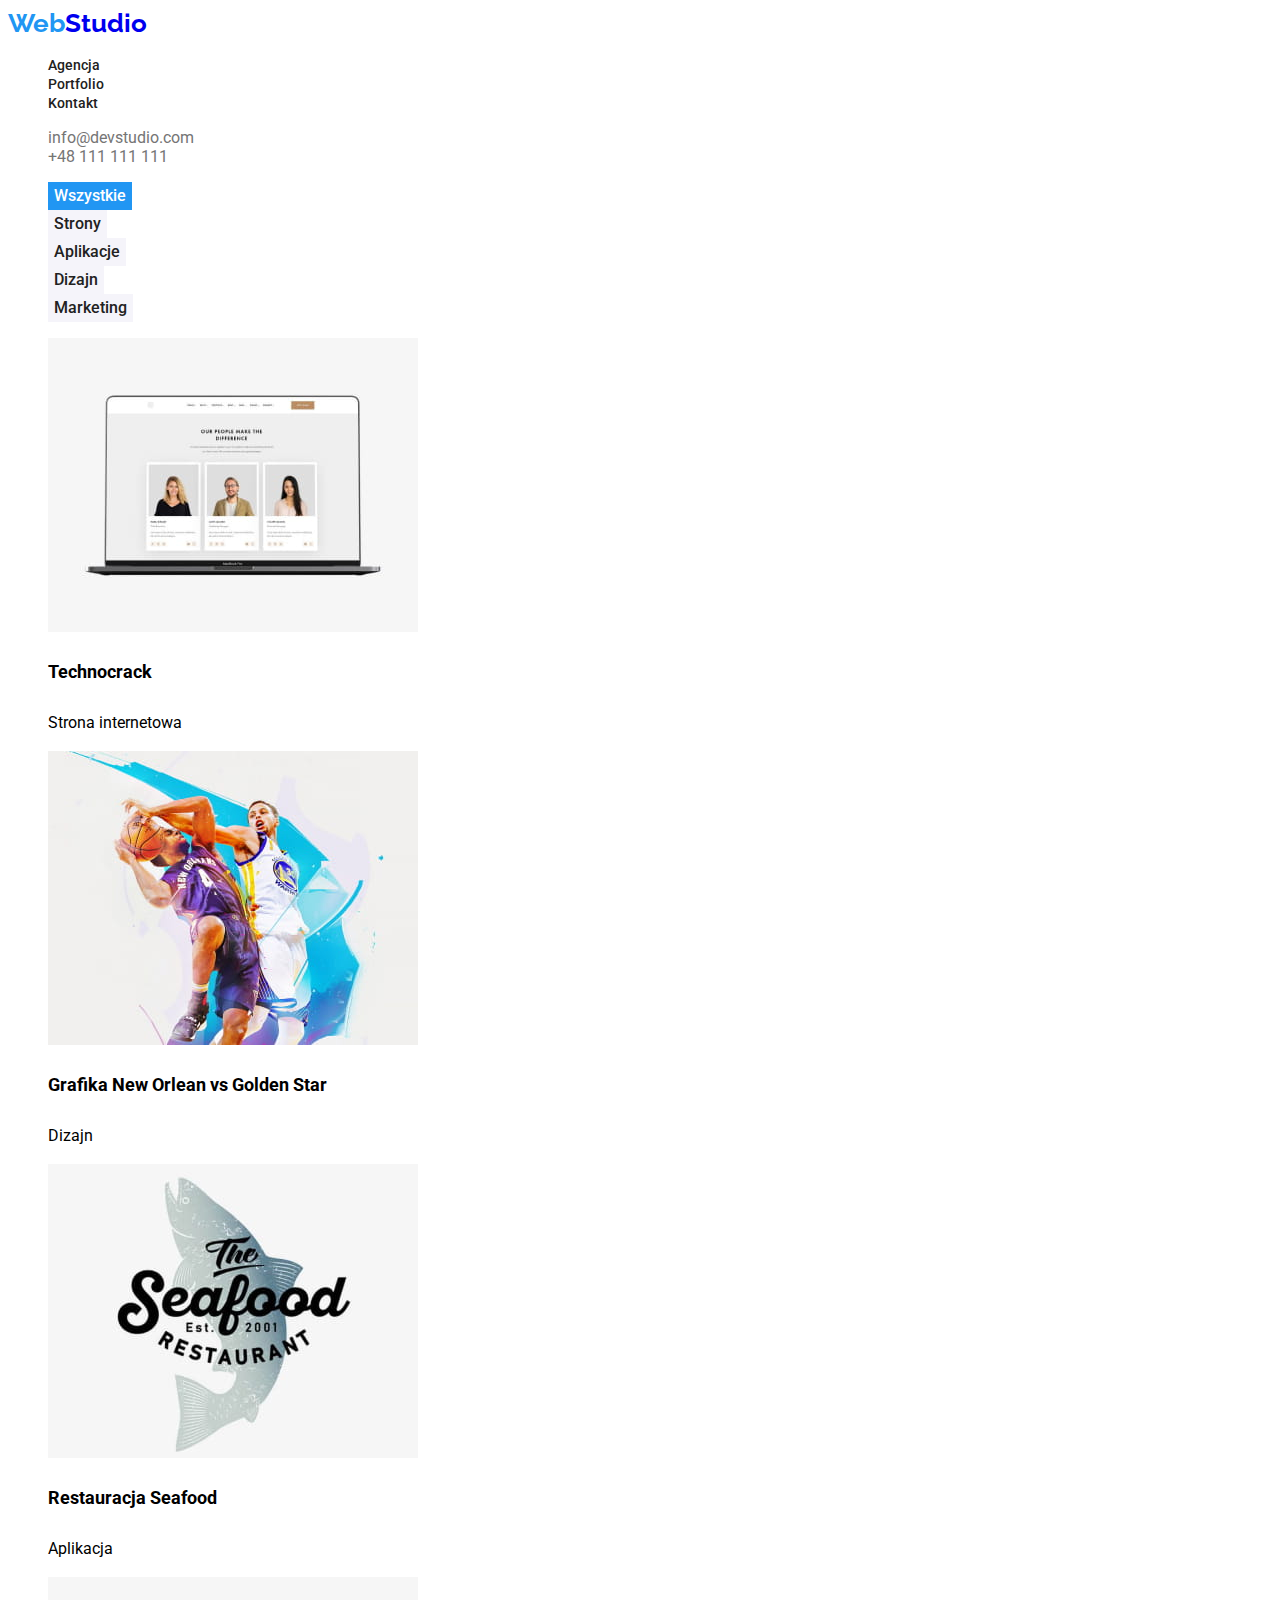
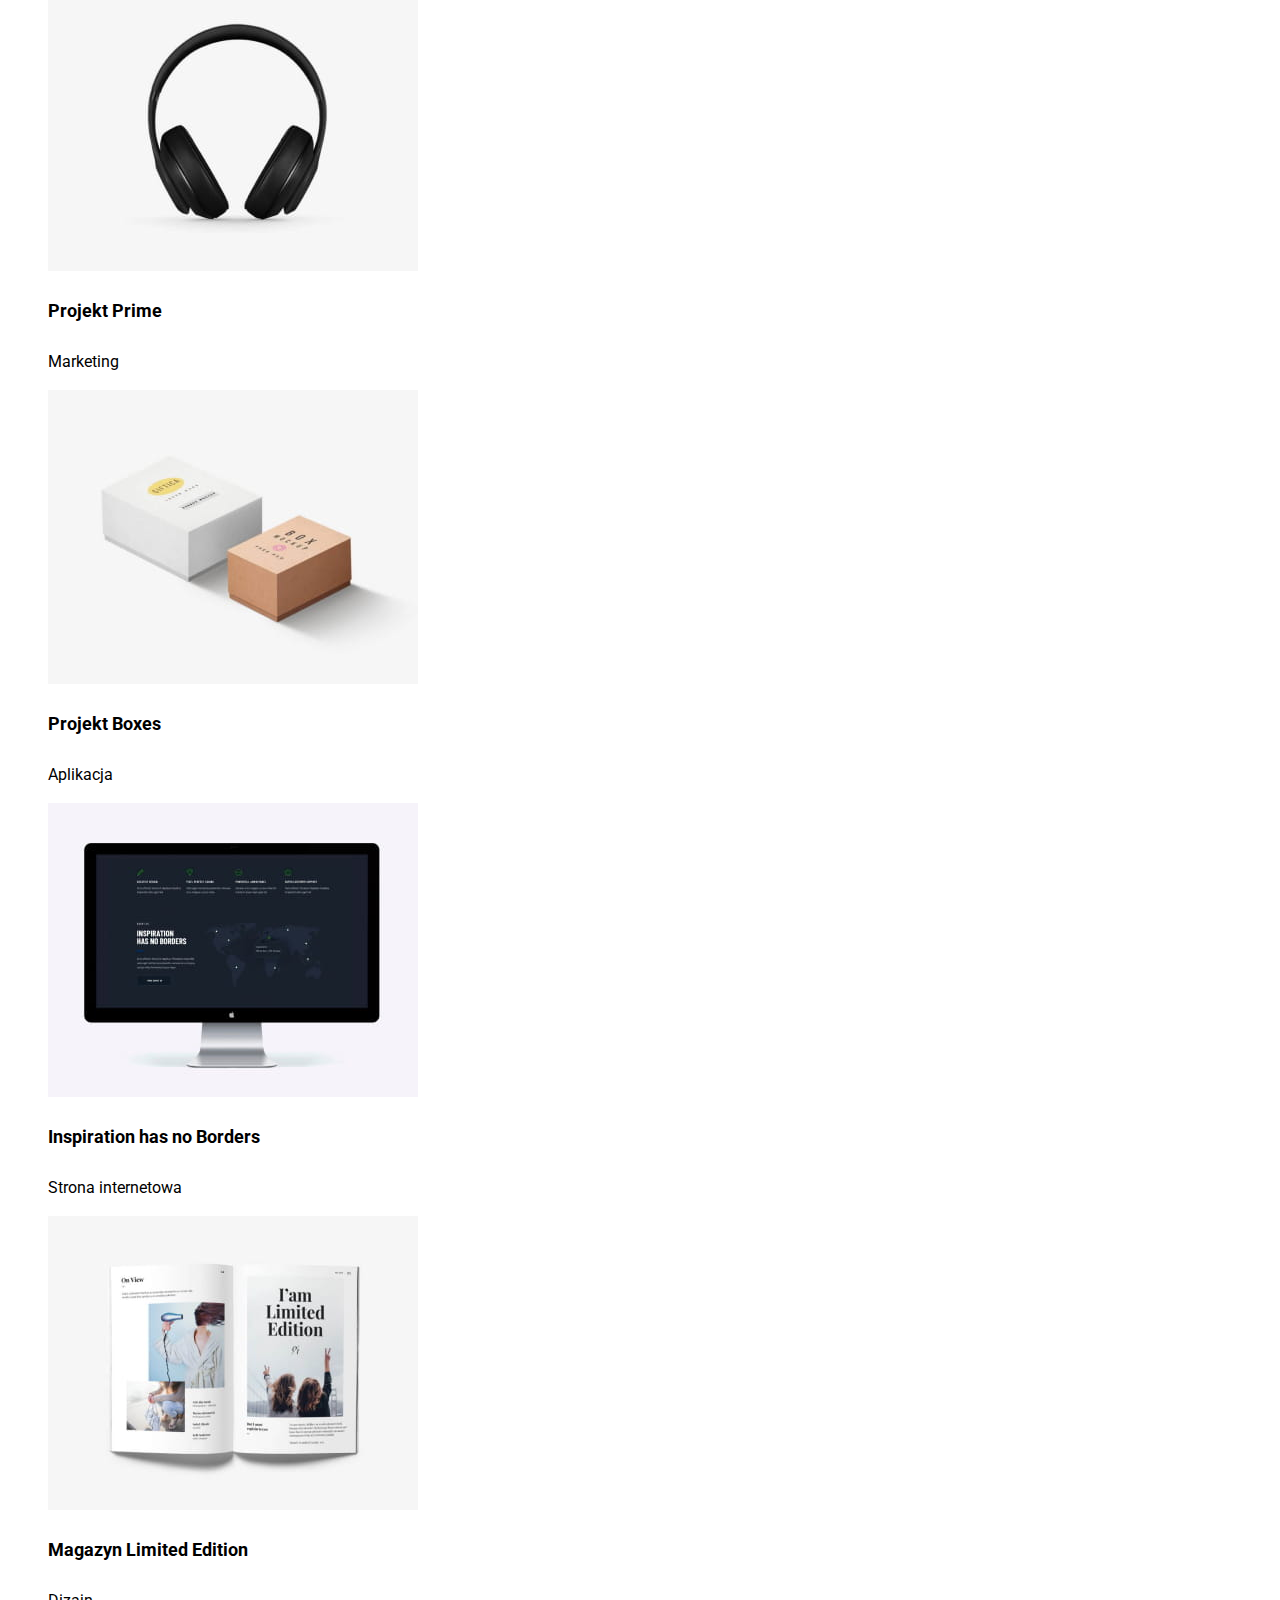
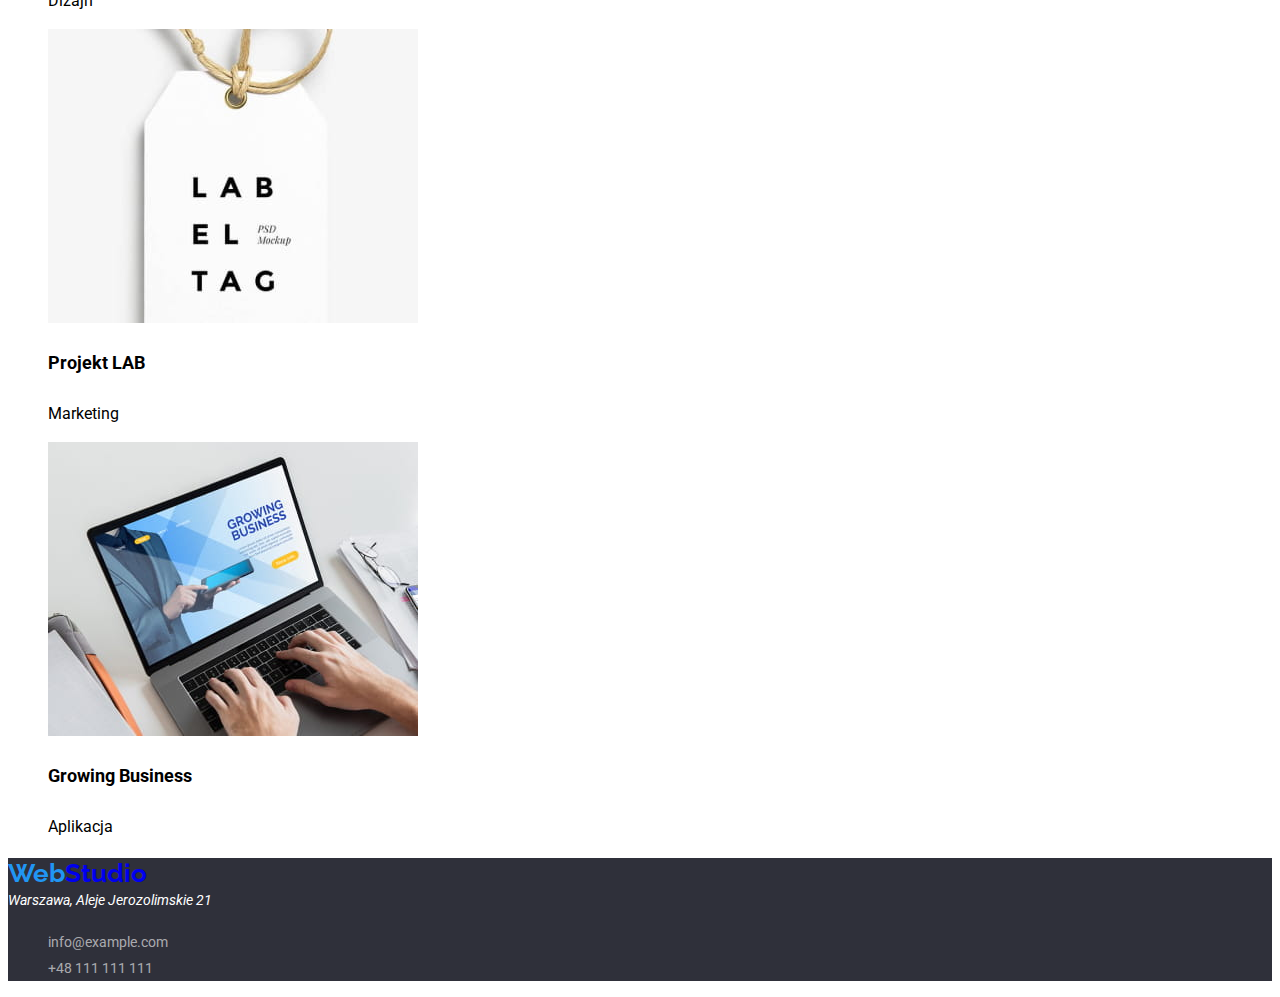
==== portfolio.html @ d5f7d912 "uppdate" ====
<!DOCTYPE html>
<html lang="en">
<head>
    <meta charset="UTF-8">
    <meta http-equiv="X-UA-Compatible" content="IE=edge">
    <meta name="viewport" content="width=device-width, initial-scale=1.0">
    <title>Document</title>
    <link rel="preconnect" href="https://fonts.googleapis.com">
<link rel="preconnect" href="https://fonts.gstatic.com" crossorigin>
<link href="https://fonts.googleapis.com/css2?family=Raleway:wght@700&family=Roboto:wght@400;500;700;900&display=swap" rel="stylesheet">
<link rel="stylesheet" href="./css/styles.css">
</head>
<body>
    <header>
        <a class="webstudio" href="/index.html"><span class="logo">Web</span>Studio</a>
        <nav class="header"> 
            <ul>
                <li><a class="link" href="/index.html">Agencja</a></li>
                <li><a class="link" href="/portfolio.html">Portfolio</a></li> 
                <li><a class="link" href="./Kontakt">Kontakt</a></li>  
                
            </ul>
            </nav>
            <div class="header">
                <ul>
                   <li><a class="contact"  href="mailto:info@devstudio.com">info@devstudio.com</a></li> 
                    <li><a class="contact"  href="tel:+48111111111">+48 111 111 111</a></li>
                </ul>
            </div>
    </header>

    <main><Section>
        <ul>
          <li><button class="button-all" type="button"> Wszystkie</button></li>
          <li><button class="button" type="button">Strony</button></li>
          <li><button class="button" type="button">Aplikacje</button></li>
          <li><button class="button" type="button">Dizajn</button></li>
          <li><button class="button" type="button">Marketing</button></li>
        </ul>
        <div>
            <ul>
            <li><img src="./images/8a.jpg" alt="Technocrack" width="370" height="294"><h3 class="portfolio">Technocrack</h3><h2 class="typ">Strona internetowa</h2></li>
            <li><img src="./images/9a.jpg" alt="Grafika New Orlean vs Golden Stark" width="370" height="294"><h3 class="portfolio">Grafika New Orlean vs Golden Star</h3><h2 class="typ"> Dizajn</h2></li>
            <li><img src="./images/10a.jpg" alt="Restauracja Seafood" width="370" height="294"><h3 class="portfolio">Restauracja Seafood</h3><h2 class="typ"> Aplikacja</h2></li>
            <li><img src="./images/11a.jpg" alt="Projekt Prime" width="370" height="294"><h3 class="portfolio">Projekt Prime</h3><h2 class="typ">Marketing</h2></li>
            <li><img src="./images/12a.jpg" alt="Projekt Boxes" width="370" height="294"><h3 class="portfolio">Projekt Boxes</h3><h2 class="typ">Aplikacja</h2></li>
            <li><img src="./images/13a.jpg" alt="Inspiration has no Borders" width="370" height="294"><h3 class="portfolio">Inspiration has no Borders</h3><h2 class="typ">Strona internetowa</h2></li>
            <li><img src="./images/14a.jpg" alt="Magazyn Limited Edition" width="370" height="294"><h3 class="portfolio">Magazyn Limited Edition</h3><h2 class="typ">Dizajn</h2></li>
            <li><img src="./images/15a.jpg" alt="Projekt LAB" width="370" height="294"><h3 class="portfolio">Projekt LAB</h3><h2 class="typ">Marketing</h2></li>
            <li><img src="./images/16a.jpg" alt="Growing Business" width="370" height="294"><h3 class="portfolio">Growing Business</h3><h2 class="typ">Aplikacja</h2></li></ul>
        </div>
    </Section></main>

  <footer>
      <a class="webstudio" href="/"><span class="logo">Web</span>Studio</a>
      <div ><a class="adress" href="/adress"><address>Warszawa, Aleje Jerozolimskie 21</address></a></div>
          <ul class="footer">
          <li><a class="kontakt_stopka" href="mailto:info@example.com">info@example.com</a></li>
          <li><a class="kontakt_stopka" href="tel:+48111111111">+48 111 111 111</a></li>
          </ul>
  </footer>
</body>
</html>
---- css/styles.css ----
body {
    /* font-family: 'Raleway', sans-serif;*/
    font-family: 'Roboto', sans-serif;
    color: black;
}

.webstudio {
    font-family: 'Raleway', sans-serif;
    font-style: bold;
    font-weight: 700;
    font-size: 26px;
    line-height: 1.19;
}

.logo {
    color: rgba(33, 150, 243, 1);
}

.link {
    color: rgba(33, 33, 33, 1);
}
.link:hover,
.link:focus {
    color: blue;
}
.contact {
    color: rgba(117, 117, 117, 1);
    text-decoration: none;
}

.header .link {
    font-style: normal;
    font-weight: 500;
    font-size: 14px;
    line-height: 1.14;
    color: rgba(33, 33, 33, 1);
}

.header .link:active {
    color: rgba(33, 150, 243, 1);
}

.button-all {
    background-color: rgba(33, 150, 243, 1);
    color: rgba(255, 255, 255, 1);
    font-family: inherit;
    border: none;
    font-style: normal;
    font-weight: 500;
    font-size: 16px;
    line-height: 1.63;
    cursor: pointer;
}

.button {
    background-color: rgba(245, 244, 250, 1);
    color: rgba(33, 33, 33, 1);
    border: none;
    font-family: inherit;
    font-style: normal;
    font-weight: 500;
    font-size: 16px;
    line-height: 1.63;
    cursor: pointer;
}

.portfolio {
    font-style: bold;
    font-weight: 700;
    font-size: 18px;
    line-height: 2;
}

.typ {
    font-style: normal;
    font-weight: 400;
    font-size: 16px;
    line-height: 1.86;
}

.adress {
    font-style: normal;
    font-weight: 400;
    font-size: 14px;
    line-height: 1.71;
    color: rgba(255, 255, 255, 1);
}

.kontakt_stopka {
    color: rgba(255, 255, 255, 0.6);
    font-style: normal;
    font-weight: 400;
    font-size: 14px;
    line-height: 1.86;
  
   
}
footer {
    background-color: rgba(47, 48, 58, 1);
}
ul {list-style-type: none;
}
.mail {
    text-decoration: underline;
}

a:link {
    text-decoration: none;
}

a:visited {
    text-decoration: none;
}

a:hover {
    text-decoration: none;
    color:blue
}

a:active {
    text-decoration: none;
}
.sekcja1{background-color: rgba(47, 48, 58, 1);}

h1{ 
    color: rgba(255, 255, 255, 1);
    font-style: normal;
    font-size: 44px;
    font-weight: 900;
    line-height: 1.36;
}
.zamow{
        background-color: rgba(33, 150, 243, 1);
        color: rgba(255, 255, 255, 1);
        font-family: inherit;
        border: none;
        font-style: normal;
        font-weight: 700;
        font-size: 16px;
        line-height: 1.88;
        cursor: pointer;

}
.lorem{
    color: rgba(33, 33, 33, 1);
    font-size: 14px;
    font-style: normal;
    font-weight: 700;
    line-height: 1.14;
}
.p{
    color: rgba(117, 117, 117, 1);
        font-size: 14px;
        font-style: normal;
        font-weight: 400;
        line-height: 1.71;
}
.opis{
    color: rgba(33, 33, 33, 1);
    font-size: 36px;
    font-style: normal;
    font-weight: 700;
    line-height: 1.16;
}
.sekcja2 {
    background-color: rgba(245, 244, 250, 1);
}
.imie{
    color: rgba(33, 33, 33, 1);
    font-size: 16px;
    font-style: normal;
    font-weight: 500;
    line-height: 1.17;
}
.stanowisko{
    color: rgba(117, 117, 117, 1);
        font-size: 16px;
        font-style: normal;
        font-weight: 400;
        line-height: 1.17;
}
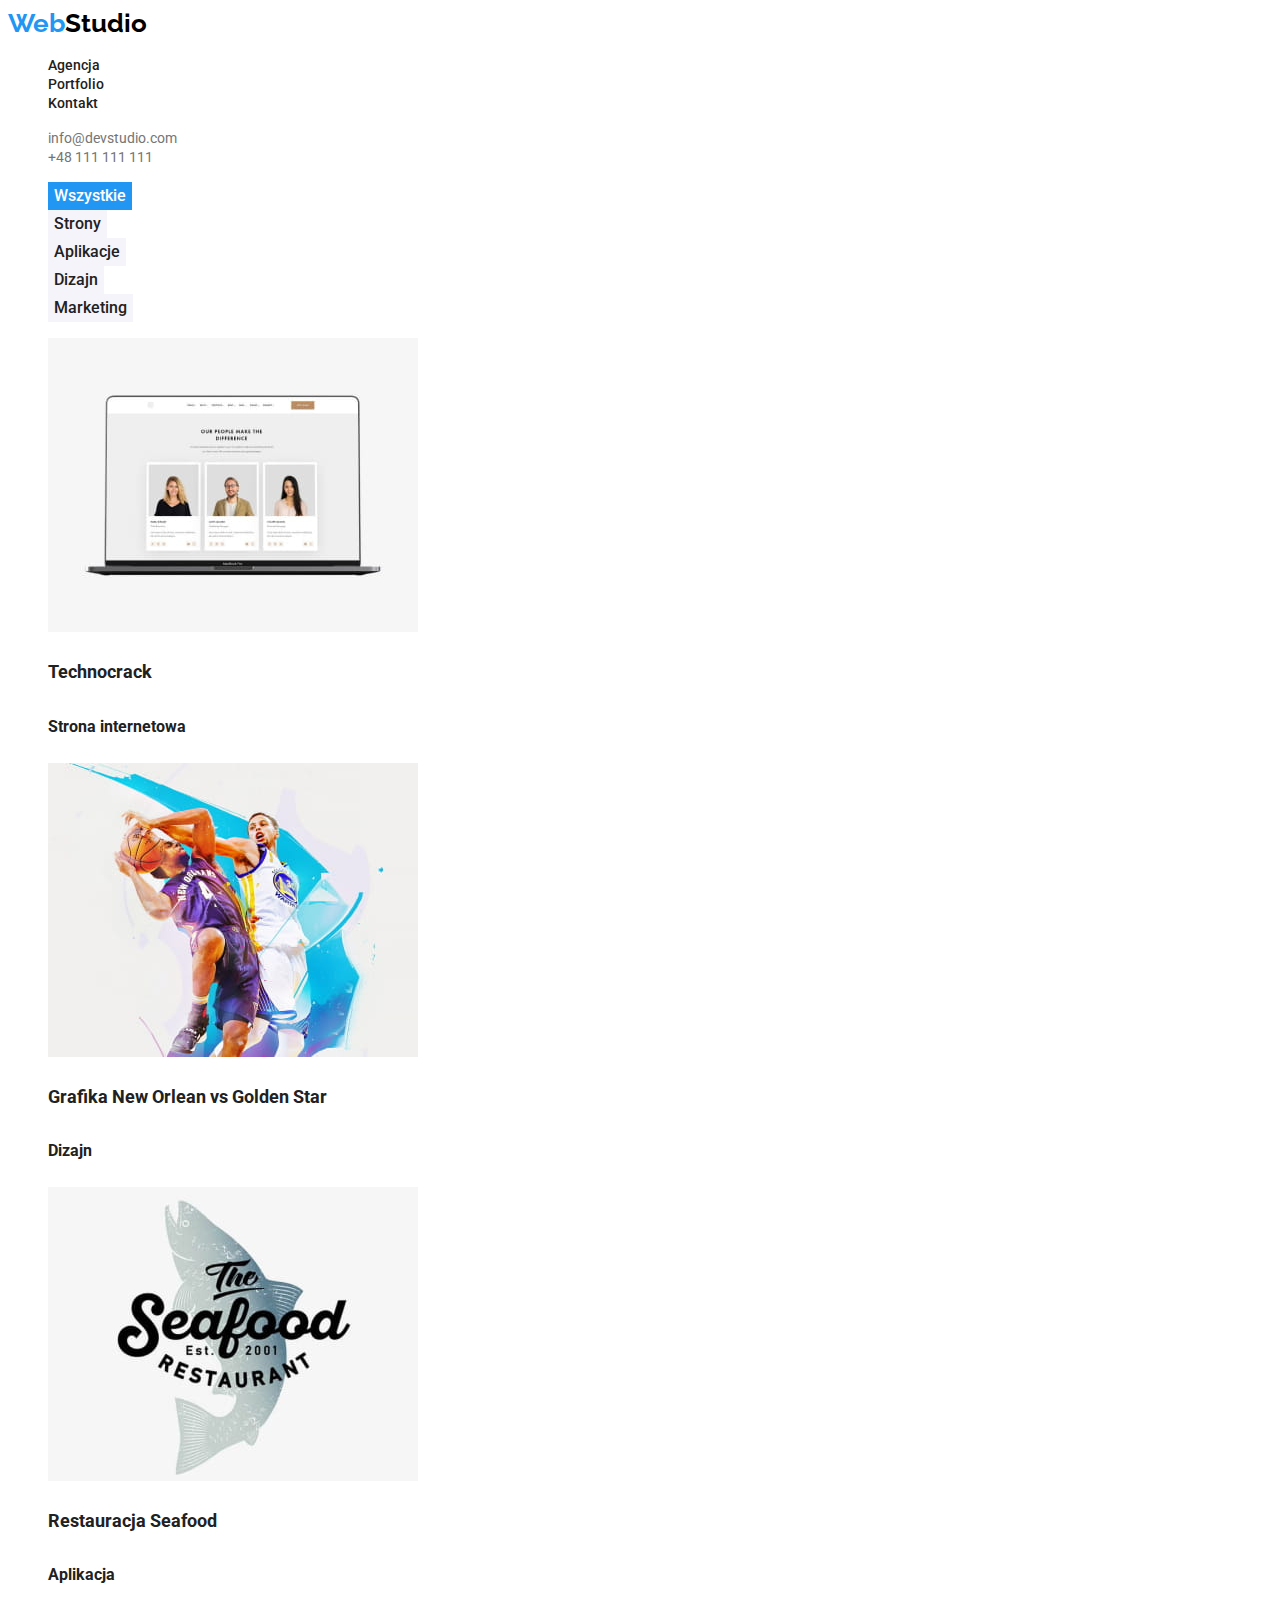
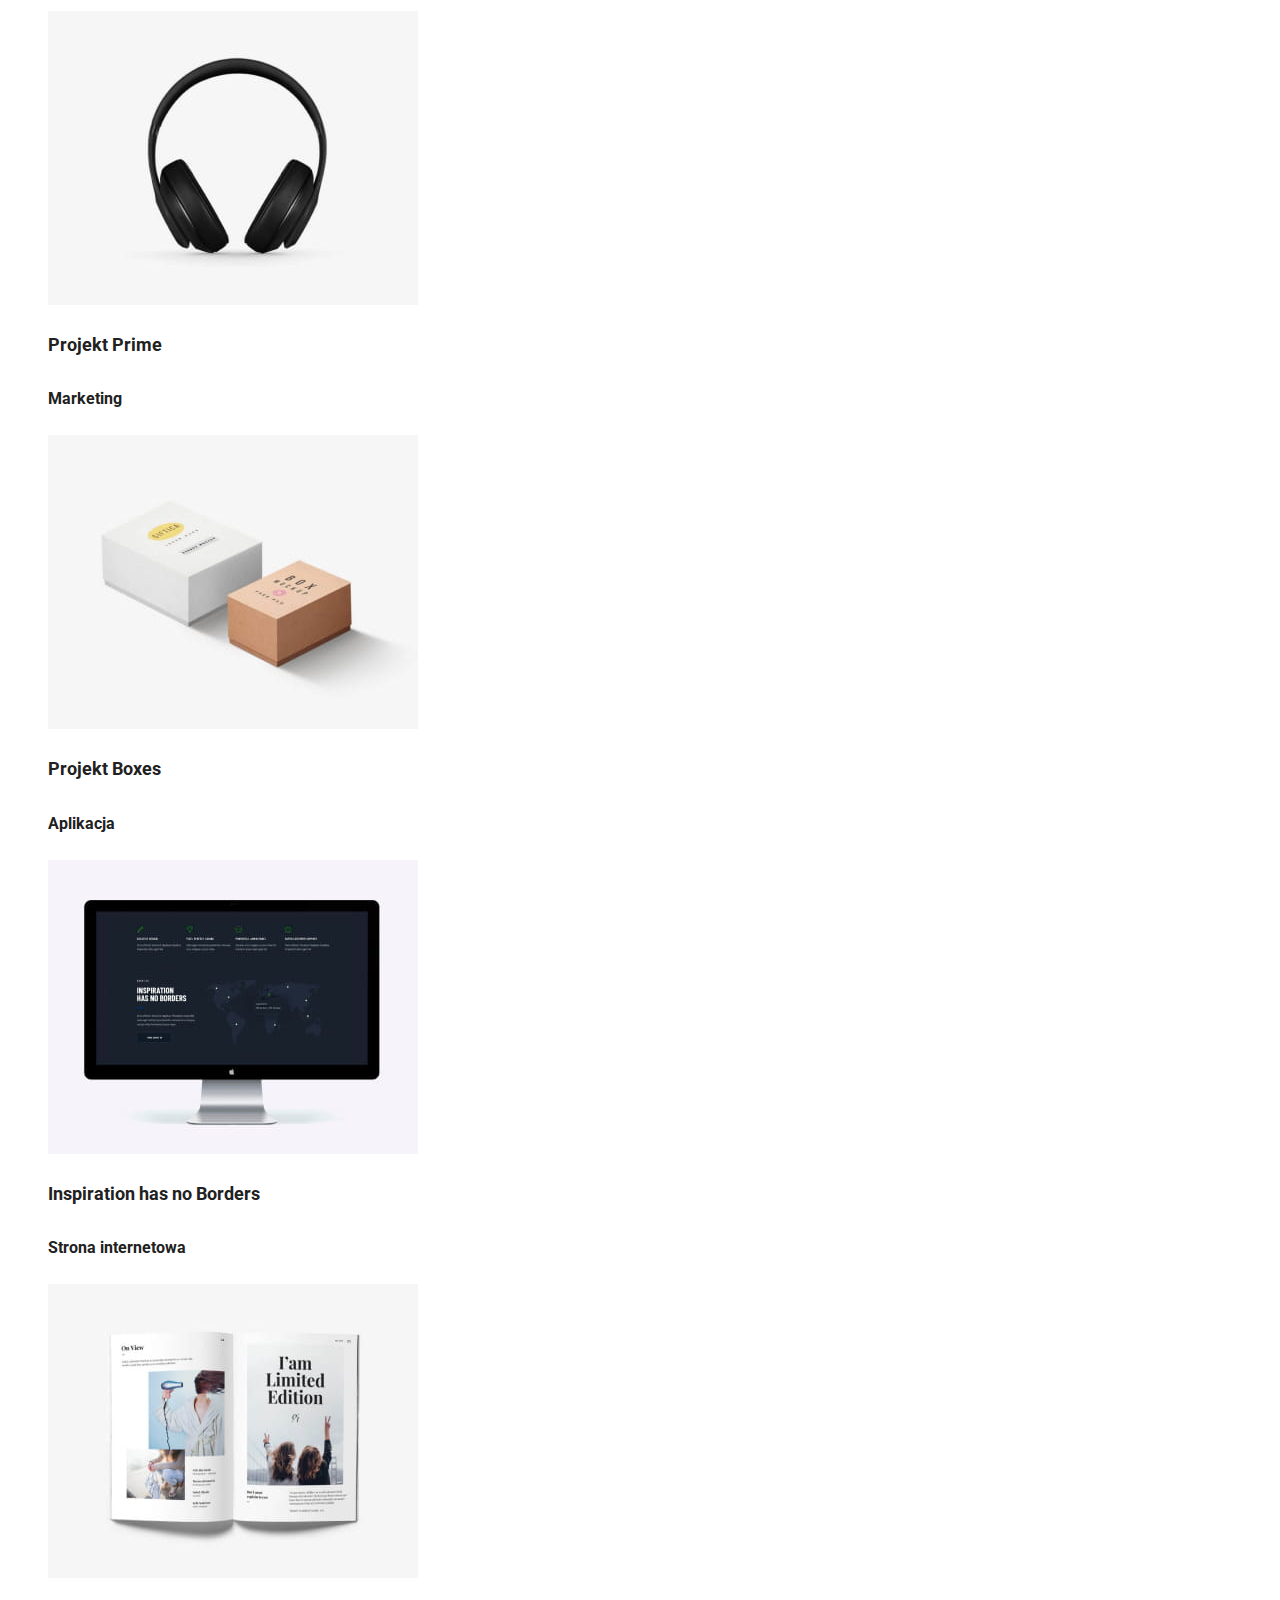
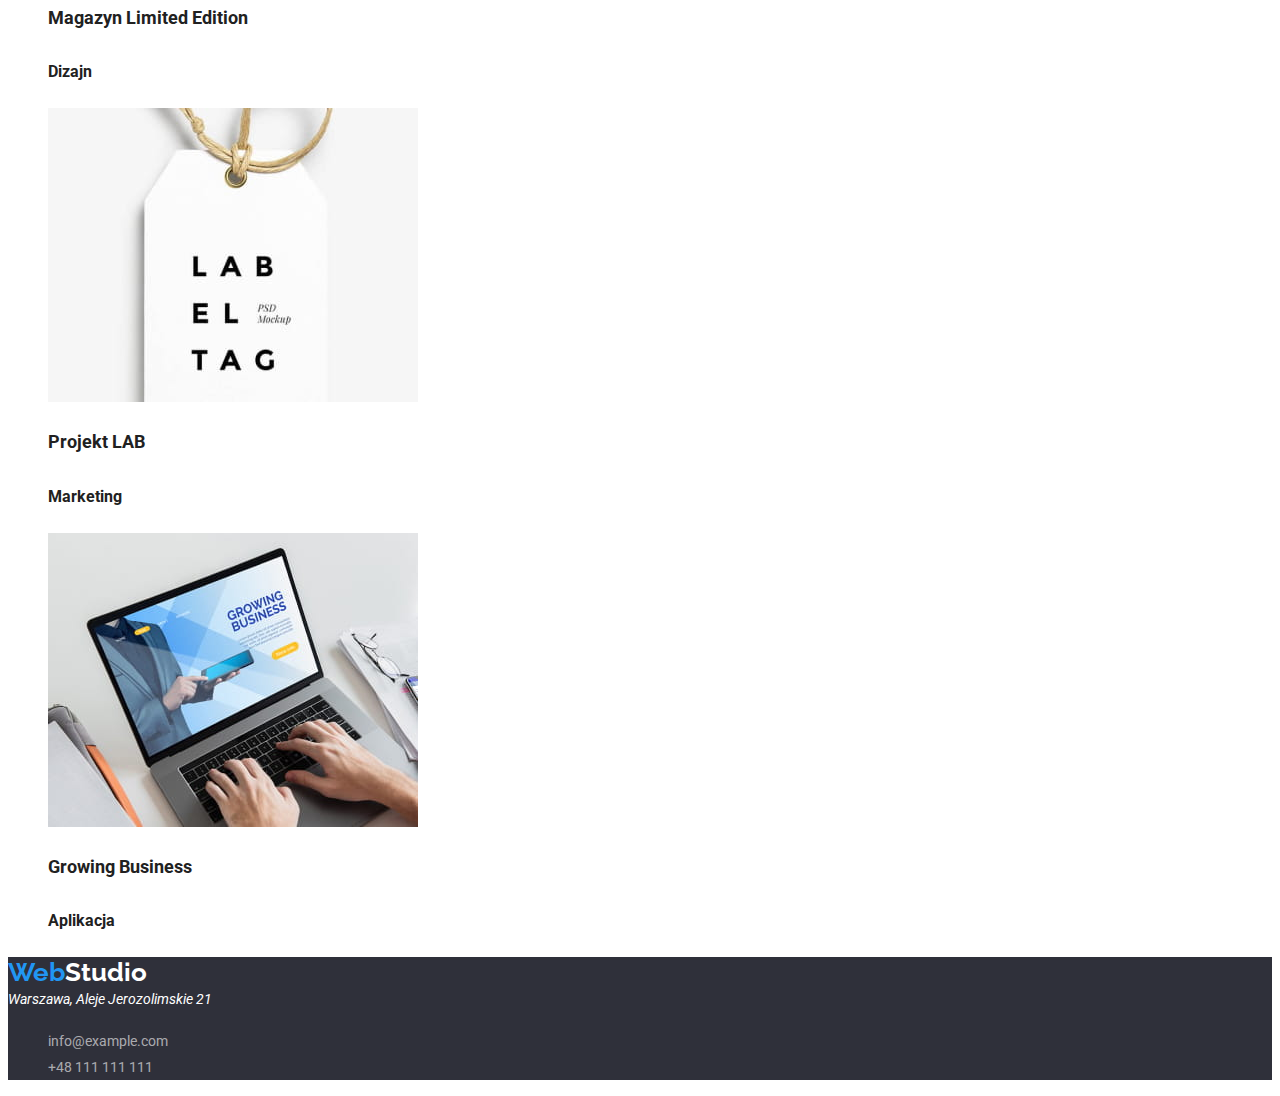
==== commit b3d53128: "uppdate" ====
--- a/portfolio.html
+++ b/portfolio.html
@@ -1,63 +1,162 @@
 <!DOCTYPE html>
 <html lang="en">
-<head>
+  <head>
     <meta charset="UTF-8">
-    <meta http-equiv="X-UA-Compatible" content="IE=edge">
-    <meta name="viewport" content="width=device-width, initial-scale=1.0">
+    <meta http-equiv="X-UA-Compatible" content="IE=edge" >
+    <meta name="viewport" content="width=device-width, initial-scale=1.0" >
     <title>Document</title>
-    <link rel="preconnect" href="https://fonts.googleapis.com">
-<link rel="preconnect" href="https://fonts.gstatic.com" crossorigin>
-<link href="https://fonts.googleapis.com/css2?family=Raleway:wght@700&family=Roboto:wght@400;500;700;900&display=swap" rel="stylesheet">
-<link rel="stylesheet" href="./css/styles.css">
-</head>
-<body>
+    <link rel="preconnect" href="https://fonts.googleapis.com" >
+    <link rel="preconnect" href="https://fonts.gstatic.com" crossorigin >
+    <link
+      href="https://fonts.googleapis.com/css2?family=Raleway:wght@700&family=Roboto:wght@400;500;700;900&display=swap"
+      rel="stylesheet"
+    >
+    <link rel="stylesheet" href="./css/styles.css" >
+  </head>
+  <body>
     <header>
-        <a class="webstudio" href="/index.html"><span class="logo">Web</span>Studio</a>
-        <nav class="header"> 
-            <ul>
-                <li><a class="link" href="/index.html">Agencja</a></li>
-                <li><a class="link" href="/portfolio.html">Portfolio</a></li> 
-                <li><a class="link" href="./Kontakt">Kontakt</a></li>  
-                
-            </ul>
-            </nav>
-            <div class="header">
-                <ul>
-                   <li><a class="contact"  href="mailto:info@devstudio.com">info@devstudio.com</a></li> 
-                    <li><a class="contact"  href="tel:+48111111111">+48 111 111 111</a></li>
-                </ul>
-            </div>
+   <a class="webstudio" href="./index.html."><span class="logo">Web</span><span class="logo2">Studio</span></a>
+      <nav class="header">
+        <ul class=" list">
+          <li><a class="link" href="./index.html">Agencja</a></li>
+          <li><a class="link" href="./portfolio.html">Portfolio</a></li>
+          <li><a class="link" href="./Kontakt">Kontakt</a></li>
+        </ul>
+      </nav>
+      <div class="header">
+        <ul class=" list">
+          <li>
+            <a class="contact" href="mailto:info@devstudio.com"
+              >info@devstudio.com</a
+            >
+          </li>
+          <li>
+            <a class="contact" href="tel:+48111111111">+48 111 111 111</a>
+          </li>
+        </ul>
+      </div>
     </header>
 
-    <main><Section>
-        <ul>
-          <li><button class="button-all" type="button"> Wszystkie</button></li>
+    <main>
+      <section>
+        <ul class=" list">
+          <li><button class="button-all" type="button">Wszystkie</button></li>
           <li><button class="button" type="button">Strony</button></li>
           <li><button class="button" type="button">Aplikacje</button></li>
           <li><button class="button" type="button">Dizajn</button></li>
           <li><button class="button" type="button">Marketing</button></li>
         </ul>
         <div>
-            <ul>
-            <li><img src="./images/8a.jpg" alt="Technocrack" width="370" height="294"><h3 class="portfolio">Technocrack</h3><h2 class="typ">Strona internetowa</h2></li>
-            <li><img src="./images/9a.jpg" alt="Grafika New Orlean vs Golden Stark" width="370" height="294"><h3 class="portfolio">Grafika New Orlean vs Golden Star</h3><h2 class="typ"> Dizajn</h2></li>
-            <li><img src="./images/10a.jpg" alt="Restauracja Seafood" width="370" height="294"><h3 class="portfolio">Restauracja Seafood</h3><h2 class="typ"> Aplikacja</h2></li>
-            <li><img src="./images/11a.jpg" alt="Projekt Prime" width="370" height="294"><h3 class="portfolio">Projekt Prime</h3><h2 class="typ">Marketing</h2></li>
-            <li><img src="./images/12a.jpg" alt="Projekt Boxes" width="370" height="294"><h3 class="portfolio">Projekt Boxes</h3><h2 class="typ">Aplikacja</h2></li>
-            <li><img src="./images/13a.jpg" alt="Inspiration has no Borders" width="370" height="294"><h3 class="portfolio">Inspiration has no Borders</h3><h2 class="typ">Strona internetowa</h2></li>
-            <li><img src="./images/14a.jpg" alt="Magazyn Limited Edition" width="370" height="294"><h3 class="portfolio">Magazyn Limited Edition</h3><h2 class="typ">Dizajn</h2></li>
-            <li><img src="./images/15a.jpg" alt="Projekt LAB" width="370" height="294"><h3 class="portfolio">Projekt LAB</h3><h2 class="typ">Marketing</h2></li>
-            <li><img src="./images/16a.jpg" alt="Growing Business" width="370" height="294"><h3 class="portfolio">Growing Business</h3><h2 class="typ">Aplikacja</h2></li></ul>
+          <ul class=" list">
+            <li>
+              <img
+                src="./images/8a.jpg"
+                alt="Technocrack"
+                width="370"
+                height="294"
+              >
+              <h3 class="portfolio">Technocrack</h3>
+              <h4 class="typ">Strona internetowa</h4>
+            </li>
+            <li>
+              <img
+                src="./images/9a.jpg"
+                alt="Grafika New Orlean vs Golden Stark"
+                width="370"
+                height="294"
+              >
+              <h3 class="portfolio">Grafika New Orlean vs Golden Star</h3>
+              <h4 class="typ">Dizajn</h4>
+            </li>
+            <li>
+              <img
+                src="./images/10a.jpg"
+                alt="Restauracja Seafood"
+                width="370"
+                height="294"
+              >
+              <h3 class="portfolio">Restauracja Seafood</h3>
+              <h4 class="typ">Aplikacja</h4>
+            </li>
+            <li>
+              <img
+                src="./images/11a.jpg"
+                alt="Projekt Prime"
+                width="370"
+                height="294"
+              >
+              <h3 class="portfolio">Projekt Prime</h3>
+              <h4 class="typ">Marketing</h4>
+            </li>
+            <li>
+              <img
+                src="./images/12a.jpg"
+                alt="Projekt Boxes"
+                width="370"
+                height="294"
+              >
+              <h3 class="portfolio">Projekt Boxes</h3>
+              <h4 class="typ">Aplikacja</h4>
+            </li>
+            <li>
+              <img
+                src="./images/13a.jpg"
+                alt="Inspiration has no Borders"
+                width="370"
+                height="294"
+              >
+              <h3 class="portfolio">Inspiration has no Borders</h3>
+              <h4 class="typ">Strona internetowa</h4>
+            </li>
+            <li>
+              <img
+                src="./images/14a.jpg"
+                alt="Magazyn Limited Edition"
+                width="370"
+                height="294"
+              >
+              <h3 class="portfolio">Magazyn Limited Edition</h3>
+              <h4 class="typ">Dizajn</h4>
+            </li>
+            <li>
+              <img
+                src="./images/15a.jpg"
+                alt="Projekt LAB"
+                width="370"
+                height="294"
+              >
+              <h3 class="portfolio">Projekt LAB</h3>
+              <h4 class="typ">Marketing</h4>
+            </li>
+            <li>
+              <img
+                src="./images/16a.jpg"
+                alt="Growing Business"
+                width="370"
+                height="294"
+              >
+              <h3 class="portfolio">Growing Business</h3>
+              <h4 class="typ">Aplikacja</h4>
+            </li>
+          </ul>
         </div>
-    </Section></main>
+      </section>
+    </main>
 
-  <footer>
-      <a class="webstudio" href="/"><span class="logo">Web</span>Studio</a>
-      <div ><a class="adress" href="/adress"><address>Warszawa, Aleje Jerozolimskie 21</address></a></div>
-          <ul class="footer">
-          <li><a class="kontakt_stopka" href="mailto:info@example.com">info@example.com</a></li>
-          <li><a class="kontakt_stopka" href="tel:+48111111111">+48 111 111 111</a></li>
-          </ul>
-  </footer>
-</body>
-</html>+    <footer class="down_footer">
+      <a class="webstudio" href="/"><span class="logo">Web</span><span class="logo3">Studio</span></a>
+      <address class="adress">Warszawa, Aleje Jerozolimskie 21</address>
+        
+      <ul class=" list">
+        <li>
+          <a class="kontakt_stopka" href="mailto:info@example.com"
+            >info@example.com</a
+          >
+        </li>
+        <li>
+          <a class="kontakt_stopka" href="tel:+48111111111">+48 111 111 111</a>
+        </li>
+      </ul>
+    </footer>
+  </body>
+</html>
--- a/css/styles.css
+++ b/css/styles.css
@@ -1,12 +1,11 @@
 body {
     /* font-family: 'Raleway', sans-serif;*/
     font-family: 'Roboto', sans-serif;
-    color: black;
+    color: #212121;
 }
 
 .webstudio {
     font-family: 'Raleway', sans-serif;
-    font-style: bold;
     font-weight: 700;
     font-size: 26px;
     line-height: 1.19;
@@ -15,6 +14,11 @@
 .logo {
     color: rgba(33, 150, 243, 1);
 }
+.logo2{ color:rgba(0, 0, 0, 1);
+}
+.logo3 {
+  color:  rgba(255, 255, 255, 1); 
+}
 
 .link {
     color: rgba(33, 33, 33, 1);
@@ -24,12 +28,12 @@
     color: blue;
 }
 .contact {
+    font-size: 14px;
     color: rgba(117, 117, 117, 1);
     text-decoration: none;
 }
 
 .header .link {
-    font-style: normal;
     font-weight: 500;
     font-size: 14px;
     line-height: 1.14;
@@ -45,7 +49,6 @@
     color: rgba(255, 255, 255, 1);
     font-family: inherit;
     border: none;
-    font-style: normal;
     font-weight: 500;
     font-size: 16px;
     line-height: 1.63;
@@ -57,7 +60,6 @@
     color: rgba(33, 33, 33, 1);
     border: none;
     font-family: inherit;
-    font-style: normal;
     font-weight: 500;
     font-size: 16px;
     line-height: 1.63;
@@ -65,22 +67,16 @@
 }
 
 .portfolio {
-    font-style: bold;
-    font-weight: 700;
     font-size: 18px;
     line-height: 2;
 }
 
 .typ {
-    font-style: normal;
-    font-weight: 400;
     font-size: 16px;
     line-height: 1.86;
 }
 
 .adress {
-    font-style: normal;
-    font-weight: 400;
     font-size: 14px;
     line-height: 1.71;
     color: rgba(255, 255, 255, 1);
@@ -88,17 +84,75 @@
 
 .kontakt_stopka {
     color: rgba(255, 255, 255, 0.6);
-    font-style: normal;
-    font-weight: 400;
     font-size: 14px;
     line-height: 1.86;
-  
-   
-}
-footer {
+}
+.logo:active,
+.logo2:active,
+.logo3:active {
+    color: #2196F3;
+}
+
+.logo:hover,
+.logo2:hover,
+.logo3:hover,
+.logo:focus,
+.logo2:focus,
+.logo3:focus {
+    color: #2196F3;
+}
+
+.header .link:active {
+    color: #2196F3;
+}
+
+.header .link:hover,
+.header .link:focus {
+    color: #2196F3;
+}
+
+.header .contact:active {
+    color: #2196F3;
+}
+
+.header .contact:focus,
+.header .contact:hover {
+    color: #2196F3;
+}
+
+.adress:active,
+.adress:hover,
+.adress:focus {
+    color: #2196F3;
+}
+
+.kontakt_stopka:active {
+    color: #2196F3;
+}
+
+.kontakt_stopka:hover,
+.kontakt_stopka:focus {
+    color: #2196F3;
+}
+
+.buton:active {
+    color: #FFFFFF;
+    background-color: #2196F3;
+}
+
+.button:hover,
+.button:focus {
+    color: #FFFFFF;
+    background-color: #2196F3;
+}
+
+.order:active {
+    color: #2196F3;
+}
+.down_footer{
     background-color: rgba(47, 48, 58, 1);
 }
-ul {list-style-type: none;
+.list{list-style-type: none;
 }
 .mail {
     text-decoration: underline;
@@ -124,17 +178,15 @@
 
 h1{ 
     color: rgba(255, 255, 255, 1);
-    font-style: normal;
     font-size: 44px;
     font-weight: 900;
     line-height: 1.36;
 }
-.zamow{
+.order{
         background-color: rgba(33, 150, 243, 1);
         color: rgba(255, 255, 255, 1);
         font-family: inherit;
         border: none;
-        font-style: normal;
         font-weight: 700;
         font-size: 16px;
         line-height: 1.88;
@@ -144,38 +196,29 @@
 .lorem{
     color: rgba(33, 33, 33, 1);
     font-size: 14px;
-    font-style: normal;
-    font-weight: 700;
     line-height: 1.14;
 }
-.p{
+.text{
     color: rgba(117, 117, 117, 1);
         font-size: 14px;
-        font-style: normal;
-        font-weight: 400;
         line-height: 1.71;
 }
-.opis{
+.description{
     color: rgba(33, 33, 33, 1);
     font-size: 36px;
-    font-style: normal;
-    font-weight: 700;
     line-height: 1.16;
 }
 .sekcja2 {
     background-color: rgba(245, 244, 250, 1);
 }
-.imie{
-    color: rgba(33, 33, 33, 1);
-    font-size: 16px;
-    font-style: normal;
+.name{
+    color: rgba(33, 33, 33, 1);
+    font-size: 16px;
     font-weight: 500;
     line-height: 1.17;
 }
-.stanowisko{
+.position{
     color: rgba(117, 117, 117, 1);
         font-size: 16px;
-        font-style: normal;
-        font-weight: 400;
         line-height: 1.17;
 }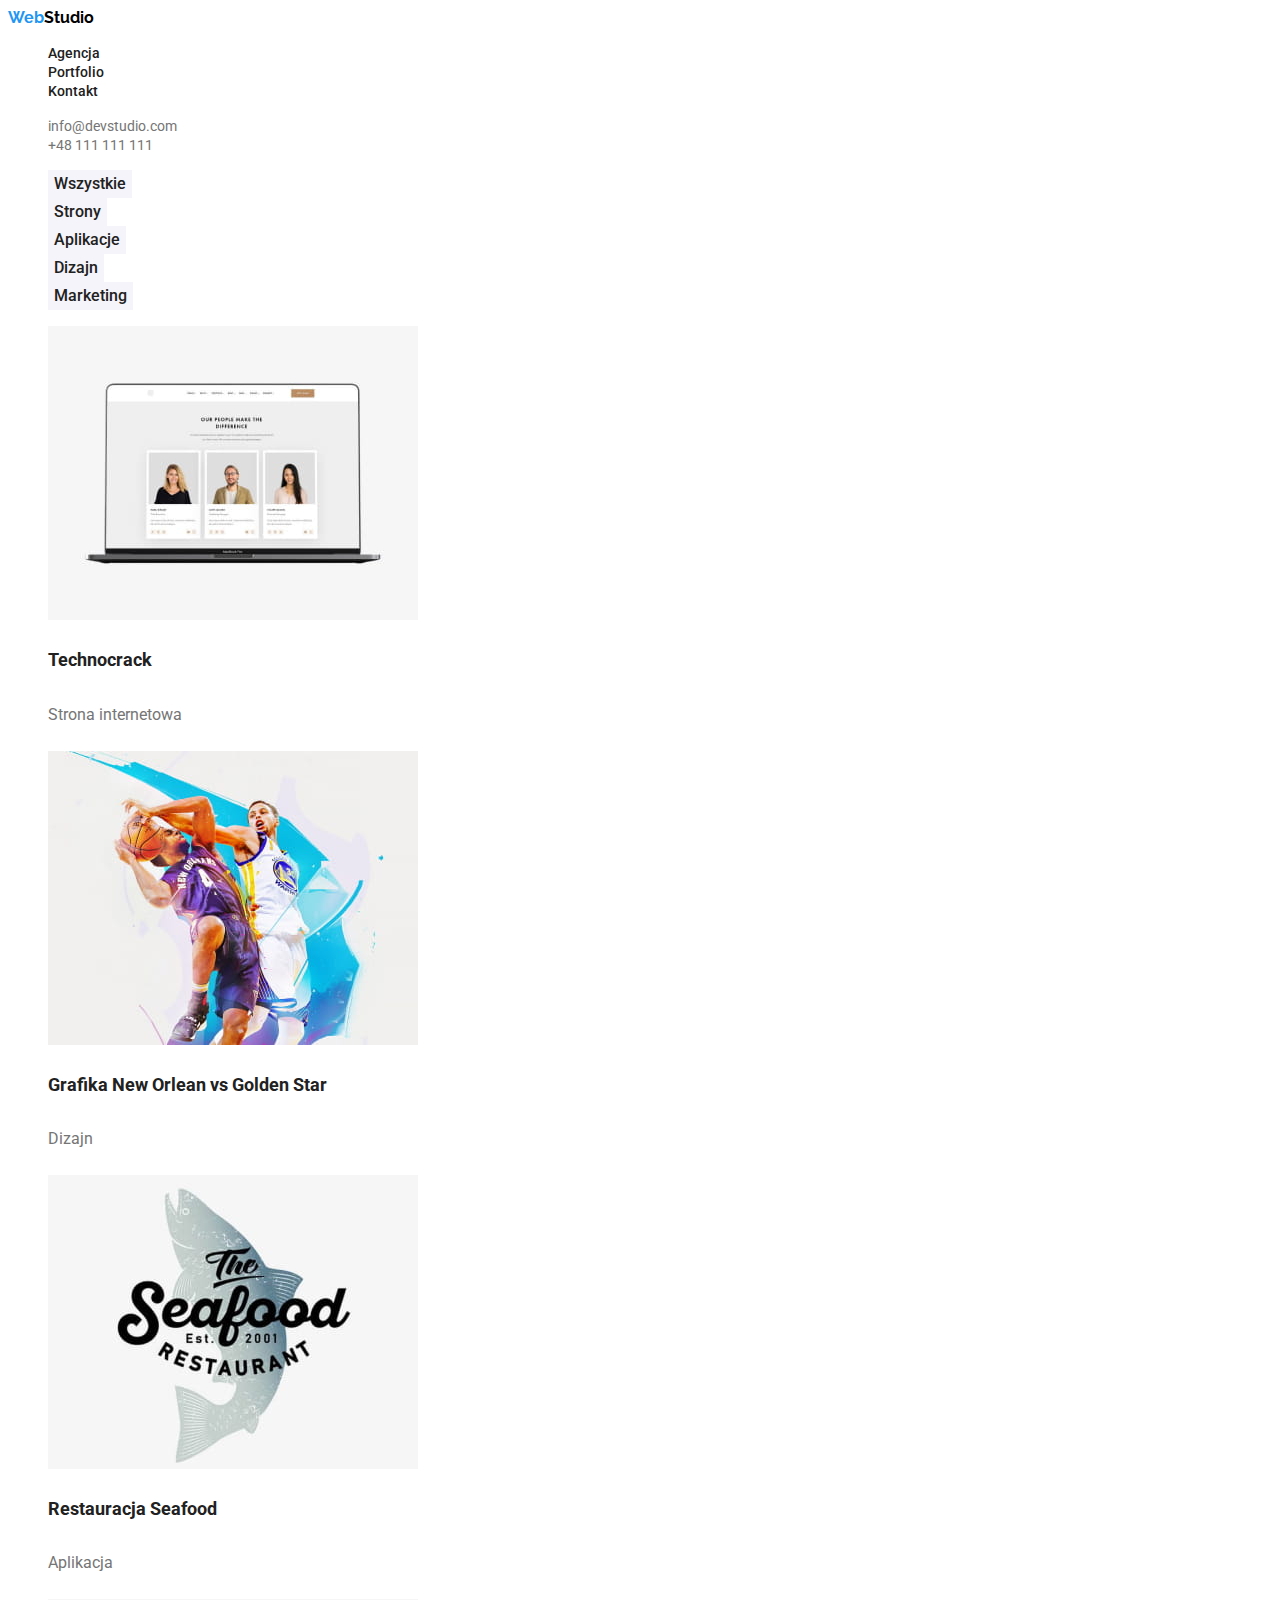
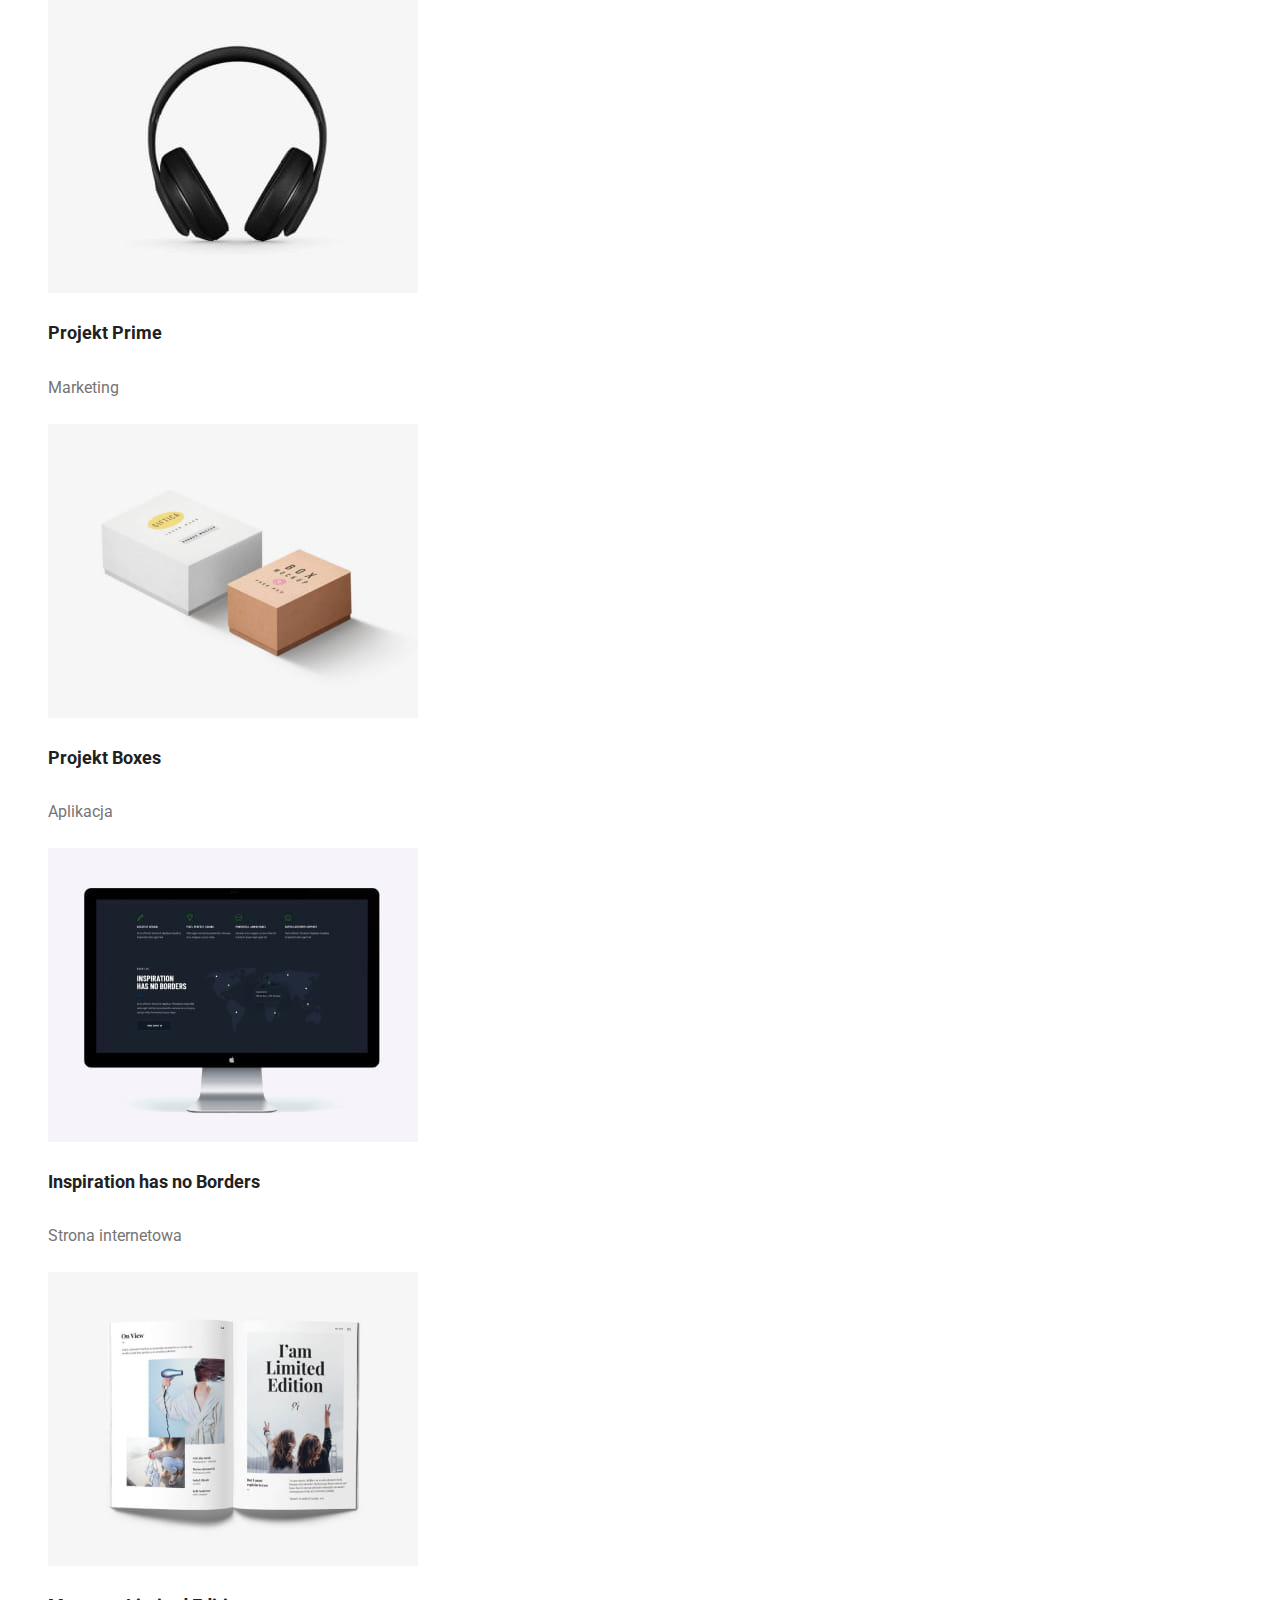
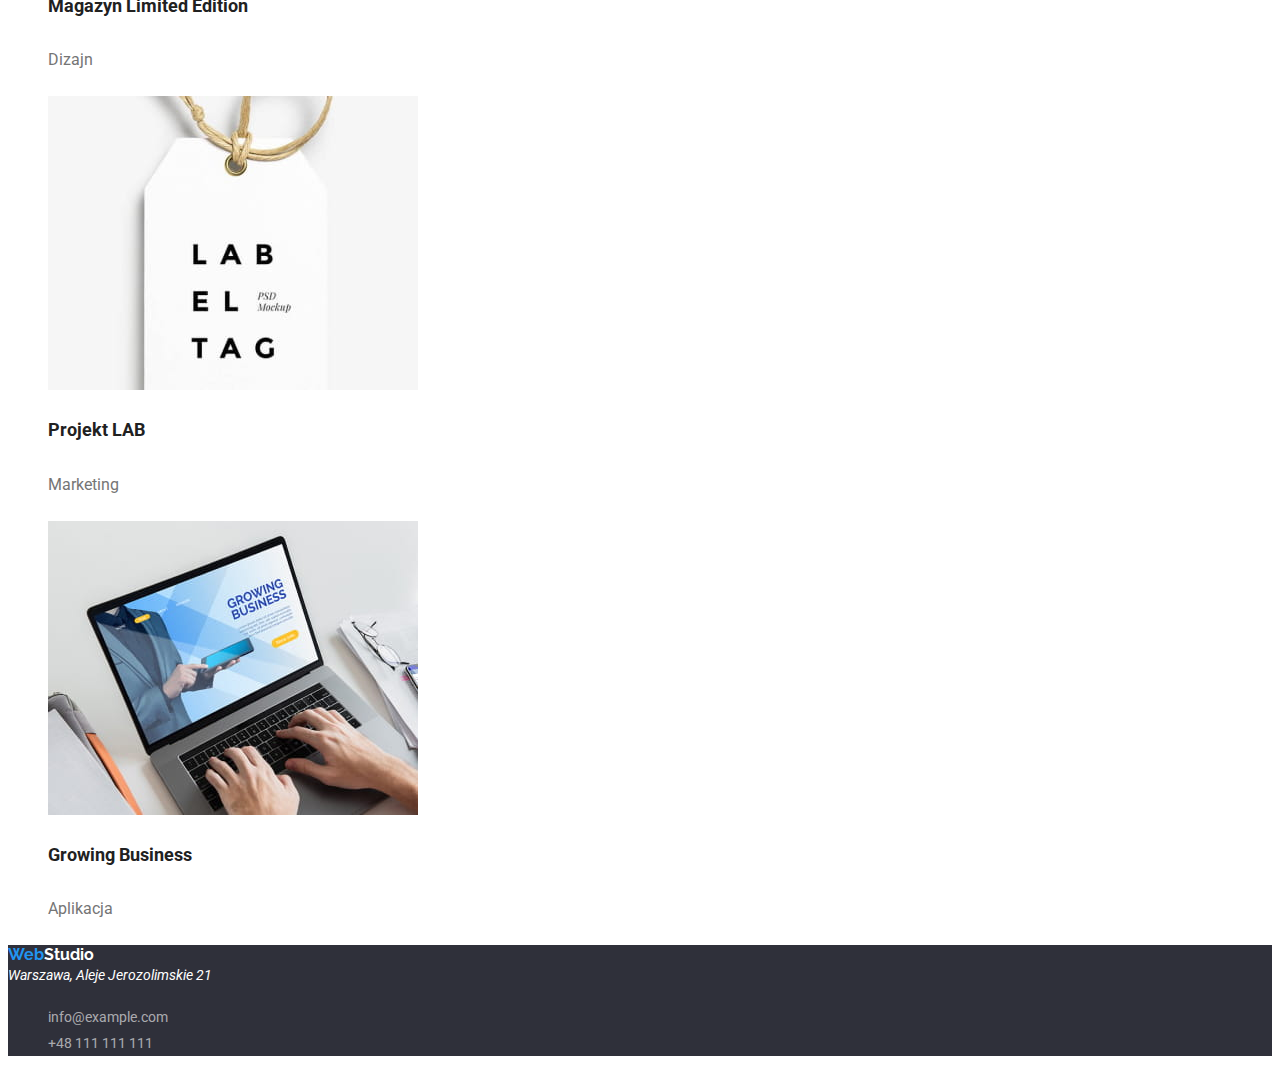
==== commit da1875d5: "uppdate" ====
--- a/portfolio.html
+++ b/portfolio.html
@@ -15,7 +15,7 @@
   </head>
   <body>
     <header>
-   <a class="webstudio" href="./index.html."><span class="logo">Web</span><span class="logo2">Studio</span></a>
+   <a class="webstudio" href="./index.html"><span class="logo">Web</span><span class="logo2">Studio</span></a>
       <nav class="header">
         <ul class=" list">
           <li><a class="link" href="./index.html">Agencja</a></li>
@@ -40,7 +40,7 @@
     <main>
       <section>
         <ul class=" list">
-          <li><button class="button-all" type="button">Wszystkie</button></li>
+          <li><button class="button" type="button">Wszystkie</button></li>
           <li><button class="button" type="button">Strony</button></li>
           <li><button class="button" type="button">Aplikacje</button></li>
           <li><button class="button" type="button">Dizajn</button></li>
--- a/css/styles.css
+++ b/css/styles.css
@@ -1,52 +1,65 @@
 body {
     /* font-family: 'Raleway', sans-serif;*/
     font-family: 'Roboto', sans-serif;
-    color: #212121;
+    color: var(--black-main);
+}
+
+:root {
+    --black-main: rgba(33, 33, 33, 1);
+    --logo-black: rgba(0, 0, 0, 1);
+    --main-blue: rgba(33, 150, 243, 1);
+    --background-grey: rgba(47, 48, 58, 1);
+    --main-white: rgba(255, 255, 255, 1);
+    --background-white: rgba(245, 244, 250, 1);
+    --main-silver: rgba(117, 117, 117, 1);
+    --font-footer: rgba(255, 255, 255, 0.6);
 }
 
 .webstudio {
     font-family: 'Raleway', sans-serif;
     font-weight: 700;
-    font-size: 26px;
+    font-size: 26 px;
     line-height: 1.19;
+    text-decoration: none;
 }
 
 .logo {
-    color: rgba(33, 150, 243, 1);
-}
-.logo2{ color:rgba(0, 0, 0, 1);
+    color: rgba(33, 150, 243, 1);  
+}
+.logo2{ color:var(--logo-black);
 }
 .logo3 {
-  color:  rgba(255, 255, 255, 1); 
+  color:  var(--main-white); 
 }
 
 .link {
-    color: rgba(33, 33, 33, 1);
+    color: var(--black-main);
+    text-decoration: none;
 }
 .link:hover,
 .link:focus {
     color: blue;
 }
 .contact {
-    font-size: 14px;
-    color: rgba(117, 117, 117, 1);
-    text-decoration: none;
+    color: var(--main-silver);
+    text-decoration: none;
+    font-size: 14px;
 }
 
 .header .link {
     font-weight: 500;
     font-size: 14px;
     line-height: 1.14;
-    color: rgba(33, 33, 33, 1);
+    color: var(--black-main);
 }
 
 .header .link:active {
-    color: rgba(33, 150, 243, 1);
+    color: var(--main-blue)
 }
 
 .button-all {
-    background-color: rgba(33, 150, 243, 1);
-    color: rgba(255, 255, 255, 1);
+    background-color: var(--main-blue);
+    color: var(--main-white);
     font-family: inherit;
     border: none;
     font-weight: 500;
@@ -56,8 +69,8 @@
 }
 
 .button {
-    background-color: rgba(245, 244, 250, 1);
-    color: rgba(33, 33, 33, 1);
+    background-color: var(--background-white);
+    color: var(--black-main);
     border: none;
     font-family: inherit;
     font-weight: 500;
@@ -74,18 +87,21 @@
 .typ {
     font-size: 16px;
     line-height: 1.86;
+    font-weight: 400 ;
+    color:var(--main-silver)
 }
 
 .adress {
     font-size: 14px;
     line-height: 1.71;
-    color: rgba(255, 255, 255, 1);
+    color: var(--main-white);
 }
 
 .kontakt_stopka {
-    color: rgba(255, 255, 255, 0.6);
+    color: var(--font-footer);
     font-size: 14px;
     line-height: 1.86;
+    text-decoration: none;
 }
 .logo:active,
 .logo2:active,
@@ -121,18 +137,19 @@
 }
 
 .adress:active,
-.adress:hover,
 .adress:focus {
     color: #2196F3;
 }
 
 .kontakt_stopka:active {
     color: #2196F3;
+    
 }
 
 .kontakt_stopka:hover,
 .kontakt_stopka:focus {
     color: #2196F3;
+   
 }
 
 .buton:active {
@@ -150,15 +167,16 @@
     color: #2196F3;
 }
 .down_footer{
-    background-color: rgba(47, 48, 58, 1);
+    background-color: var(--background-grey);
 }
 .list{list-style-type: none;
+    text-decoration: none;
 }
 .mail {
     text-decoration: underline;
 }
 
-a:link {
+/*a:link {
     text-decoration: none;
 }
 
@@ -173,18 +191,20 @@
 
 a:active {
     text-decoration: none;
-}
-.sekcja1{background-color: rgba(47, 48, 58, 1);}
+}*/
+.sekcja1{background-color: var(--background-grey);
+    text-decoration: none;
+}
 
 h1{ 
-    color: rgba(255, 255, 255, 1);
+    color: var(--main-white);
     font-size: 44px;
     font-weight: 900;
     line-height: 1.36;
 }
 .order{
-        background-color: rgba(33, 150, 243, 1);
-        color: rgba(255, 255, 255, 1);
+        background-color: var(--main-blue);
+        color: var(--main-white);
         font-family: inherit;
         border: none;
         font-weight: 700;
@@ -194,31 +214,31 @@
 
 }
 .lorem{
-    color: rgba(33, 33, 33, 1);
+    color: var(--black-main);
     font-size: 14px;
     line-height: 1.14;
 }
 .text{
-    color: rgba(117, 117, 117, 1);
+    color: var(--main-silver);
         font-size: 14px;
         line-height: 1.71;
 }
 .description{
-    color: rgba(33, 33, 33, 1);
+    color: var(--black-main);
     font-size: 36px;
     line-height: 1.16;
 }
 .sekcja2 {
-    background-color: rgba(245, 244, 250, 1);
+    background-color: var(--background-white);
 }
 .name{
-    color: rgba(33, 33, 33, 1);
+    color: var(--black-main);
     font-size: 16px;
     font-weight: 500;
     line-height: 1.17;
 }
 .position{
-    color: rgba(117, 117, 117, 1);
+    color: var(--main-silver);
         font-size: 16px;
         line-height: 1.17;
 }